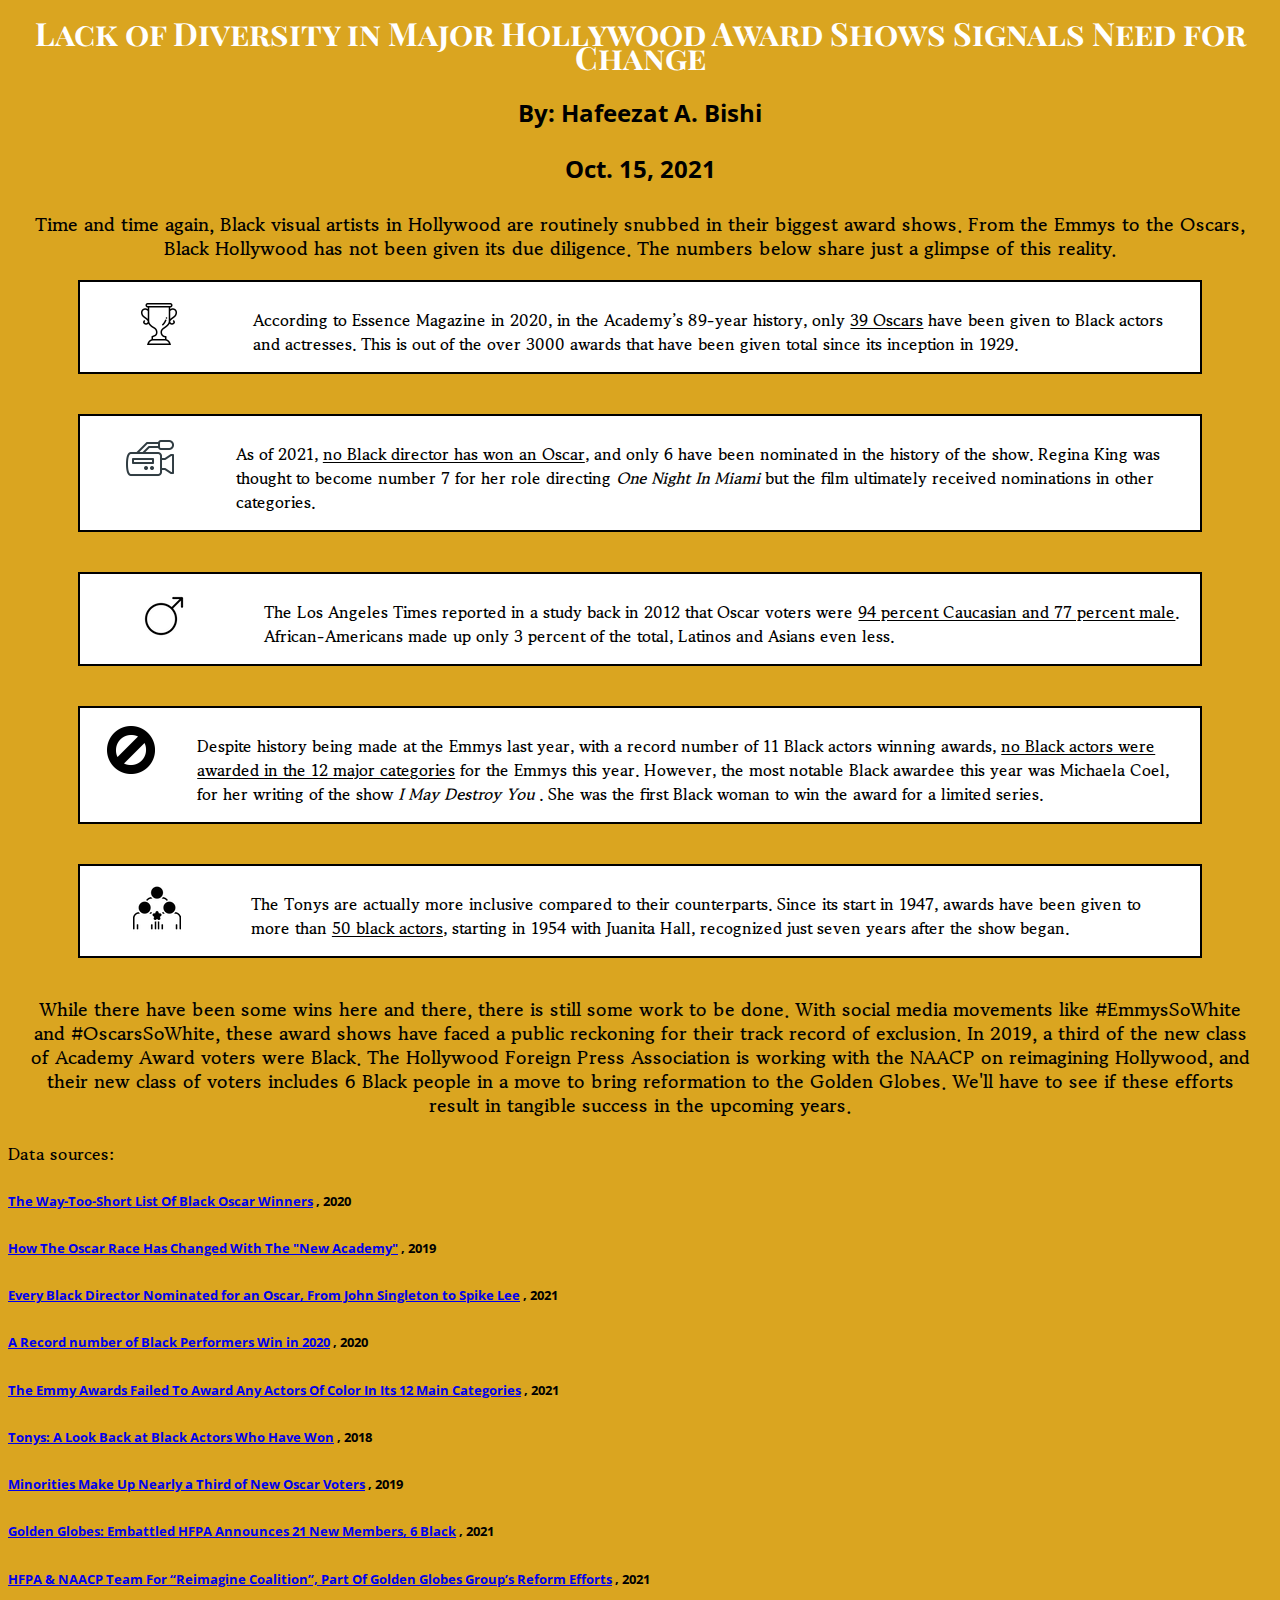
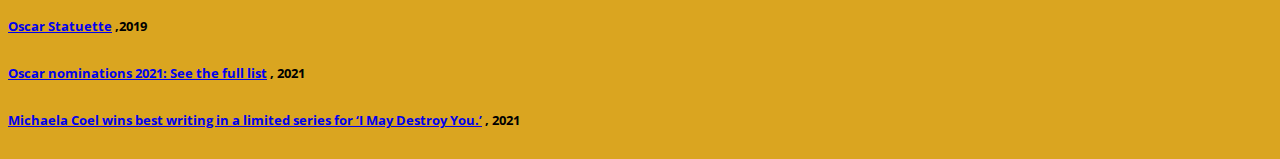
==== index.html @ 349d379c "Add files via upload" ====
<!DOCTYPE html>
<html>
<head>
	<meta charset="utf-8">

	<!-- this is to make the site compatible with multiple devices -->



	<meta http-equiv="X-UA-Compatible" content="IE=edge">
  <meta name="viewport" content="width=device-width, initial-scale=1">

	<title> Icon Assignment </title>

	<!-- I used three different fonts: Playfair Display, Gowun Batang, and Open Sans Condensed -->

<link rel="preconnect" href="https://fonts.googleapis.com">
<link rel="preconnect" href="https://fonts.gstatic.com" crossorigin>
<link href="https://fonts.googleapis.com/css2?family=Gowun+Batang&family=Playfair+Display:ital,wght@1,600&display=swap" rel="stylesheet">

<link rel="preconnect" href="https://fonts.googleapis.com">
<link rel="preconnect" href="https://fonts.gstatic.com" crossorigin>
<link href="https://fonts.googleapis.com/css2?family=Open+Sans+Condensed:wght@300&display=swap" rel="stylesheet">

<link rel="preconnect" href="https://fonts.googleapis.com">
<link rel="preconnect" href="https://fonts.gstatic.com" crossorigin>
<link href="https://fonts.googleapis.com/css2?family=Gowun+Batang:wght@700&display=swap" rel="stylesheet">


	<link rel="stylesheet" type="text/css" href="style.css">
</head>

<body>

	<article>
    <div class="container">
      <h1> Lack of Diversity in Major Hollywood Award Shows Signals Need for Change</h1>
      <h4>By: Hafeezat A. Bishi</h4>
      <h4>Oct. 15, 2021</h4>
    </div>

    <div class="container">
  <!-- Intro text goes here -->
  <h3>Time and time again, Black visual artists in Hollywood are routinely snubbed in their biggest award shows. From the Emmys to the Oscars, Black Hollywood has not been given its due diligence. The numbers below share just a glimpse of this reality. </h3>

</div>

<div class="iconography content">

<!-- iconography with text and flexbox go here -->

<div class="main container">
	<div class="icon container">
		<img src="images/trophy.png">
	</div>
	<div class="text container">
		<p> According to Essence Magazine in 2020, in the Academy’s 89-year history, only <u>39 Oscars</u> have been given to Black actors and actresses. This is out of the over 3000 awards that have been given total since its inception in 1929.</p>

		<!-- figure out why the icon moved and fix it -->
	</div>
</div>

<div class="main container">
	<div class="icon container">
		<img src="images/camera.png">
	</div>
	<div class="text container">
		<p> As of 2021, <u>no Black director has won an Oscar</u>, and only 6 have been nominated in the history of the show. Regina King was thought to become number 7 for her role directing <em> One Night In Miami</em> but the film ultimately received nominations in other categories.</p>
	</div>
</div>

<div class="main container">
	<div class="icon container">
		<img src="images/man.png">
	</div>
	<div class="text container">
		<p>The Los Angeles Times reported in a study back in 2012 that Oscar voters were <u>94 percent Caucasian and 77 percent male</u>. African-Americans made up only 3 percent of the total, Latinos and Asians even less.</p>
	</div>
</div>

<div class="main container">
	<div class="icon container">
		<img src="images/no (1).png">
	</div>
	<div class="text container">
		<p>Despite history being made at the Emmys last year, with a record number of 11 Black actors winning awards, <u>no Black actors were awarded in the 12 major categories</u> for the Emmys this year. However, the most notable Black awardee this year was Michaela Coel, for her writing of the show <em> I May Destroy You </em>. She was the first Black woman to win the award for a limited series.
</p>
	</div>
</div>

<div class="main container">
	<div class="icon container">
		<img src="images/particular.png">
	</div>
	<div class="text container">
		<p>The Tonys are actually more inclusive compared to their counterparts. Since its start in 1947, awards have been given to more than <u>50 black actors</u>, starting in 1954 with Juanita Hall, recognized just seven years after the show began.</p>
	</div>
</div>

</div>

<div class="container">
	 <h3>While there have been some wins here and there, there is still some work to be done. With social media movements like #EmmysSoWhite and #OscarsSoWhite, these award shows have faced a public reckoning for their track record of exclusion. In 2019, a third of the new class of Academy Award voters were Black. The Hollywood Foreign Press Association is working with the NAACP on reimagining Hollywood, and their new class of voters includes 6 Black people in a move to bring reformation to the Golden Globes. We'll have to see if these efforts result in tangible success in the upcoming years. </h3>

</div>


</article>

<footer class="container">

<!-- edit sources-->
<div class="container2">
 <h5>Data sources:</h5>

  <h6><a href="https://www.essence.com/celebrity/way-too-short-list-black-oscar-winners/ 
">The Way-Too-Short List Of Black Oscar Winners</a> , 2020</h6>

	<h6><a href="https://www.hollywoodreporter.com/movies/movie-news/how-new-academy-is-changing-oscar-race-1172681/ 
">How The Oscar Race Has Changed With The "New Academy"</a> , 2019</h6>

	<h6><a href="https://www.thewrap.com/black-director-nominated-for-oscar-john-singleton-jordan-peele/ 
">Every Black Director Nominated for an Oscar, From John Singleton to Spike Lee</a> , 2021</h6>

	<h6><a href="https://www.etonline.com/emmys-a-record-number-of-black-performers-win-in-2020-153345
">A Record number of Black Performers Win in 2020</a> , 2020</h6>

	<h6><a href="https://www.buzzfeednews.com/article/ellendurney/emmys-so-white-academy-failed-to-award-any-actors-of-color 
">The Emmy Awards Failed To Award Any Actors Of Color In Its 12 Main Categories</a> , 2021</h6>

	<h6><a href="https://www.hollywoodreporter.com/lists/black-tony-awards-acting-winner-1098725/ 
">Tonys: A Look Back at Black Actors Who Have Won</a> , 2018</h6>

	<h6><a href="https://www.nytimes.com/2019/07/01/business/media/oscars-academy-voters.html
">Minorities Make Up Nearly a Third of New Oscar Voters</a> , 2019</h6>

	<h6><a href="https://www.hollywoodreporter.com/news/general-news/hfpa-21-new-members-six-black-1235023761/
">Golden Globes: Embattled HFPA Announces 21 New Members, 6 Black</a> , 2021</h6>

	<h6><a href="https://deadline.com/2021/10/hfpa-naacp-partnership-reimagine-coalition-golden-globes-1234851849/
">HFPA & NAACP Team For “Reimagine Coalition”, Part Of Golden Globes Group’s Reform Efforts</a> , 2021</h6>

	<h6><a href="https://www.oscars.org/oscars/statuette 
">Oscar Statuette</a> ,2019</h6>

	<h6><a href="https://ew.com/awards/oscars/oscars-nominations-2021/
">Oscar nominations 2021: See the full list</a> , 2021</h6>

	<h6><a href="https://www.nytimes.com/2021/09/19/arts/television/michaela-coel-emmy-award.html 
">Michaela Coel wins best writing in a limited series for ‘I May Destroy You.’</a> , 2021</h6>

  </div>
  </footer>

</body>
</html>
---- style.css ----
body{background-color: goldenrod;}

* {
    box-sizing: border-box;
}

body,
html {
    font-size: 16px;}


/********** Styling for all my text ********/
h1 {
	font-size: xx-large;
    color: white;
    text-align: center;
    font-variant: small-caps;
    font-family:'Playfair Display', serif;} 

h4{
	text-align: center;
	font-size: x-large;
	font-family: 'Open Sans Condensed', sans-serif;

}

h3{
	padding-left: 1em;
	padding-right: 1em;
	color: black;
	font-family: 'Gowun Batang', serif;}

p {
	color: black;
	padding-right: 1em;
	padding-left: 1em;
	text-align: left;
	font-weight: 700;
	font-size: 16px;
	font-family: 'Gowun Batang', serif;}

.container {
	line-height: 1.5em;
	text-align: center;}

h5{
	font-family: 'Gowun Batang', serif;
}

h6{
	font-family: 'Open Sans Condensed',sans-serif;
}

/******************/



/******** Styling for my icons/flexboxes ***********/

div.main.container{
	display: flex;
		flex-wrap: nowrap;
	margin-bottom: 40px;
	margin-right: 70px;
	margin-left: 70px;
	padding-top: 10px;
	background-color: white;
	border-color: black;
	border: 2px solid;
}

div.icon.container{
	flex-basis: 25%;
	display: block;
	position: relative;
	top: 8px;
	bottom: 8px;
}

div.text.containter{
	flex-basis: 75%;
	display: block;
}

/* I had to decrease the line legnth between my sources and the heading for data sources*/

div.container2 {
	font-family: Open Sans Condensed;
	font-size: 20px;
	text-align: left;
	line-height: 0.8em;
}


  /*Tablet and Deskstop CSS*/
@media(min-width: 681px) {
    
  .flex{
    display: flex;
    justify-content: space-between;
  }

  .flex>div{
    flex-basis: 30%;
  }

}


 /*Desktop-Only CSS*/
@media(min-width: 780px) {

   img.icon{
    width: 75%;
   }

}
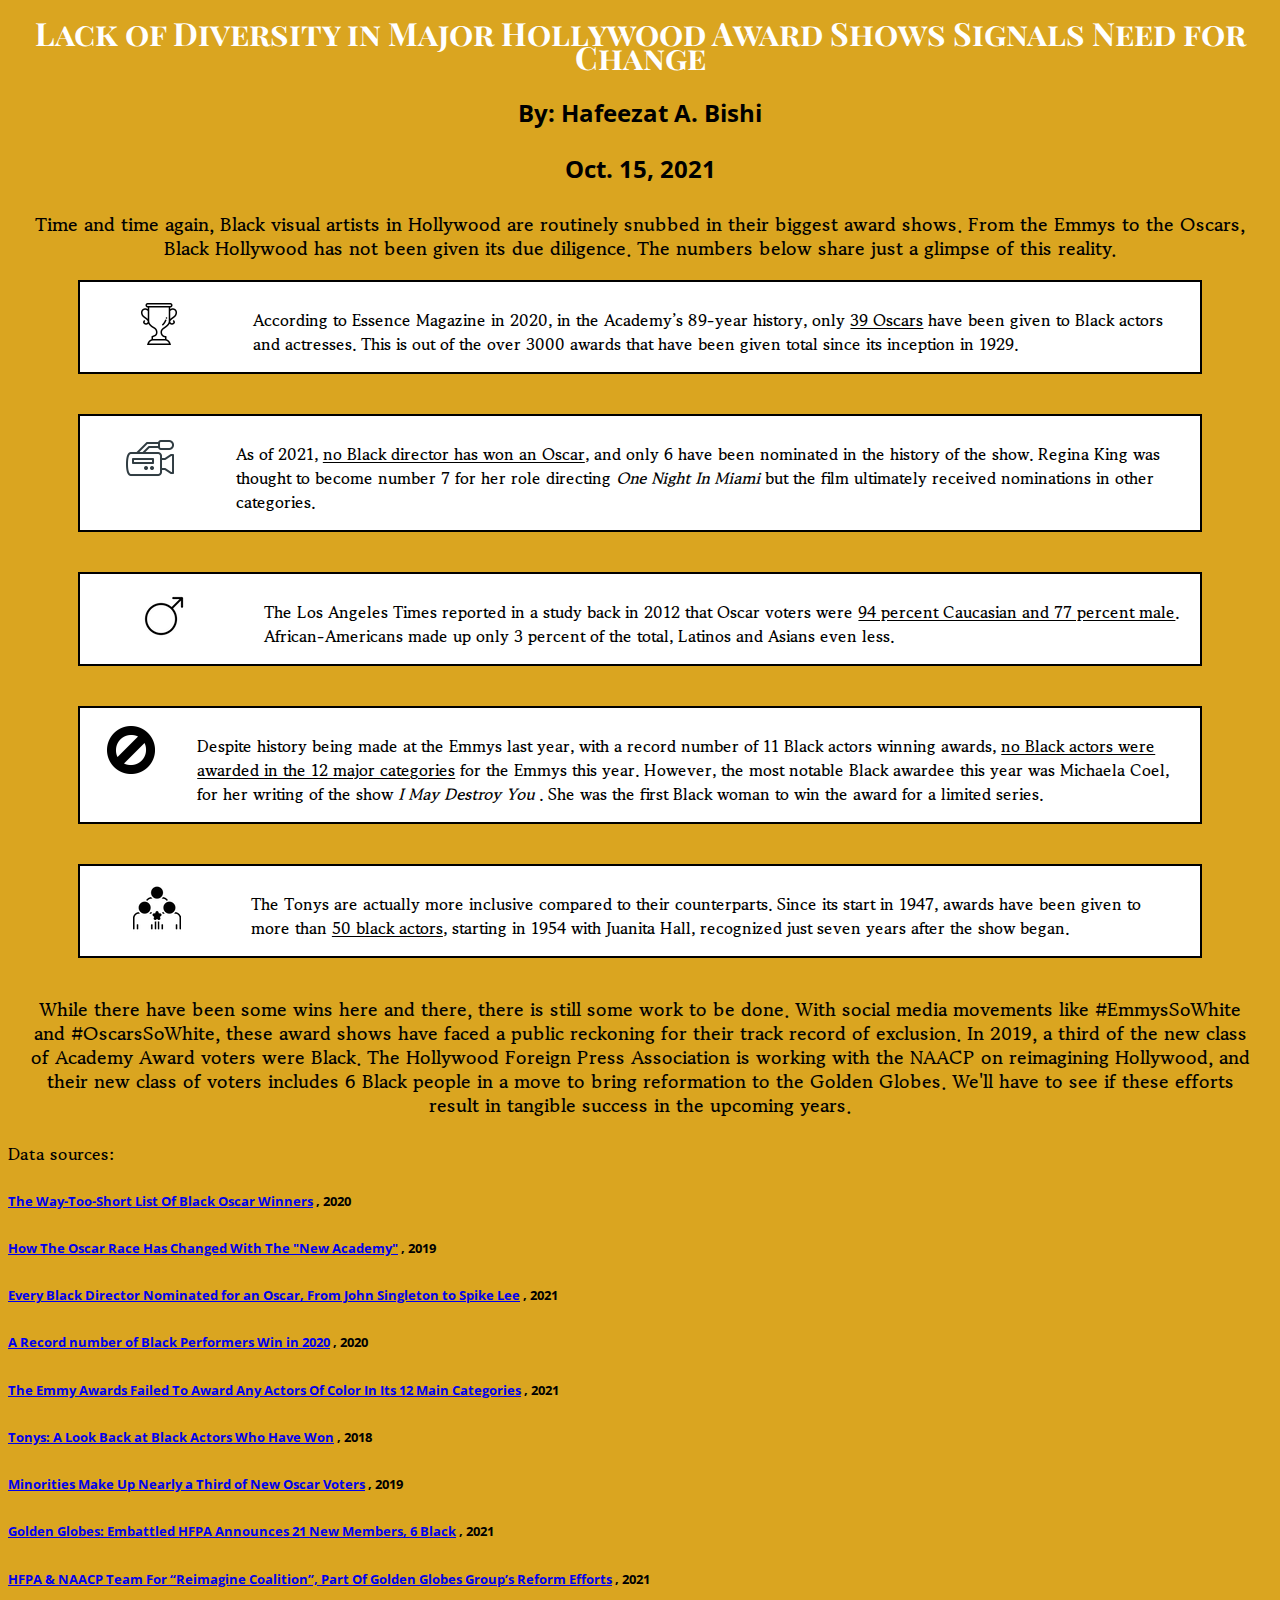
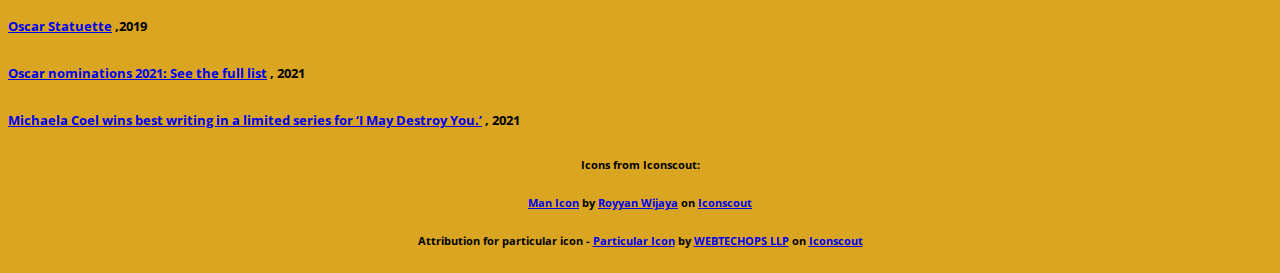
==== commit d3891d4c: "Add files via upload" ====
--- a/index.html
+++ b/index.html
@@ -51,7 +51,7 @@
 
 <div class="main container">
 	<div class="icon container">
-		<img src="images/trophy.png">
+		<img src="images/trophy.png" alt="icon of a trophy">
 	</div>
 	<div class="text container">
 		<p> According to Essence Magazine in 2020, in the Academy’s 89-year history, only <u>39 Oscars</u> have been given to Black actors and actresses. This is out of the over 3000 awards that have been given total since its inception in 1929.</p>
@@ -62,7 +62,7 @@
 
 <div class="main container">
 	<div class="icon container">
-		<img src="images/camera.png">
+		<img src="images/camera.png" alt="icon of a camera with a microphone on top">
 	</div>
 	<div class="text container">
 		<p> As of 2021, <u>no Black director has won an Oscar</u>, and only 6 have been nominated in the history of the show. Regina King was thought to become number 7 for her role directing <em> One Night In Miami</em> but the film ultimately received nominations in other categories.</p>
@@ -71,7 +71,7 @@
 
 <div class="main container">
 	<div class="icon container">
-		<img src="images/man.png">
+		<img src="images/man.png" alt="icon of the male sex symbol">
 	</div>
 	<div class="text container">
 		<p>The Los Angeles Times reported in a study back in 2012 that Oscar voters were <u>94 percent Caucasian and 77 percent male</u>. African-Americans made up only 3 percent of the total, Latinos and Asians even less.</p>
@@ -80,7 +80,7 @@
 
 <div class="main container">
 	<div class="icon container">
-		<img src="images/no (1).png">
+		<img src="images/no (1).png" alt="image of a circle with a slash in the middle meaning no">
 	</div>
 	<div class="text container">
 		<p>Despite history being made at the Emmys last year, with a record number of 11 Black actors winning awards, <u>no Black actors were awarded in the 12 major categories</u> for the Emmys this year. However, the most notable Black awardee this year was Michaela Coel, for her writing of the show <em> I May Destroy You </em>. She was the first Black woman to win the award for a limited series.
@@ -90,7 +90,7 @@
 
 <div class="main container">
 	<div class="icon container">
-		<img src="images/particular.png">
+		<img src="images/particular.png" alt="image of three persons with a star in the middle of them">
 	</div>
 	<div class="text container">
 		<p>The Tonys are actually more inclusive compared to their counterparts. Since its start in 1947, awards have been given to more than <u>50 black actors</u>, starting in 1954 with Juanita Hall, recognized just seven years after the show began.</p>
@@ -150,6 +150,13 @@
 ">Michaela Coel wins best writing in a limited series for ‘I May Destroy You.’</a> , 2021</h6>
 
   </div>
+
+  <div class="attribution">
+  	<h6>Icons from Iconscout:</h6>
+  	<h6><a href="https://iconscout.com/icons/man" target="_blank">Man Icon</a> by <a href="https://iconscout.com/contributors/royyanwijaya">Royyan Wijaya</a> on <a href="https://iconscout.com">Iconscout</a> </h6>
+  	<h6>Attribution for particular icon - <a href="https://iconscout.com/icons/particular" target="_blank">Particular Icon</a> by <a href="https://iconscout.com/contributors/priyanka-gupta">WEBTECHOPS LLP</a> on <a href="https://iconscout.com">Iconscout</a> </h6>
+
+
   </footer>
 
 </body>
--- a/style.css
+++ b/style.css
@@ -82,13 +82,17 @@
 	display: block;
 }
 
-/* I had to decrease the line legnth between my sources and the heading for data sources*/
+/* I had to decrease the line legnth between my sources and the heading for data sources, and with my attributions*/
 
 div.container2 {
 	font-family: Open Sans Condensed;
 	font-size: 20px;
 	text-align: left;
 	line-height: 0.8em;
+}
+
+div.attribution{
+		line-height: 0.8em;
 }
 
 
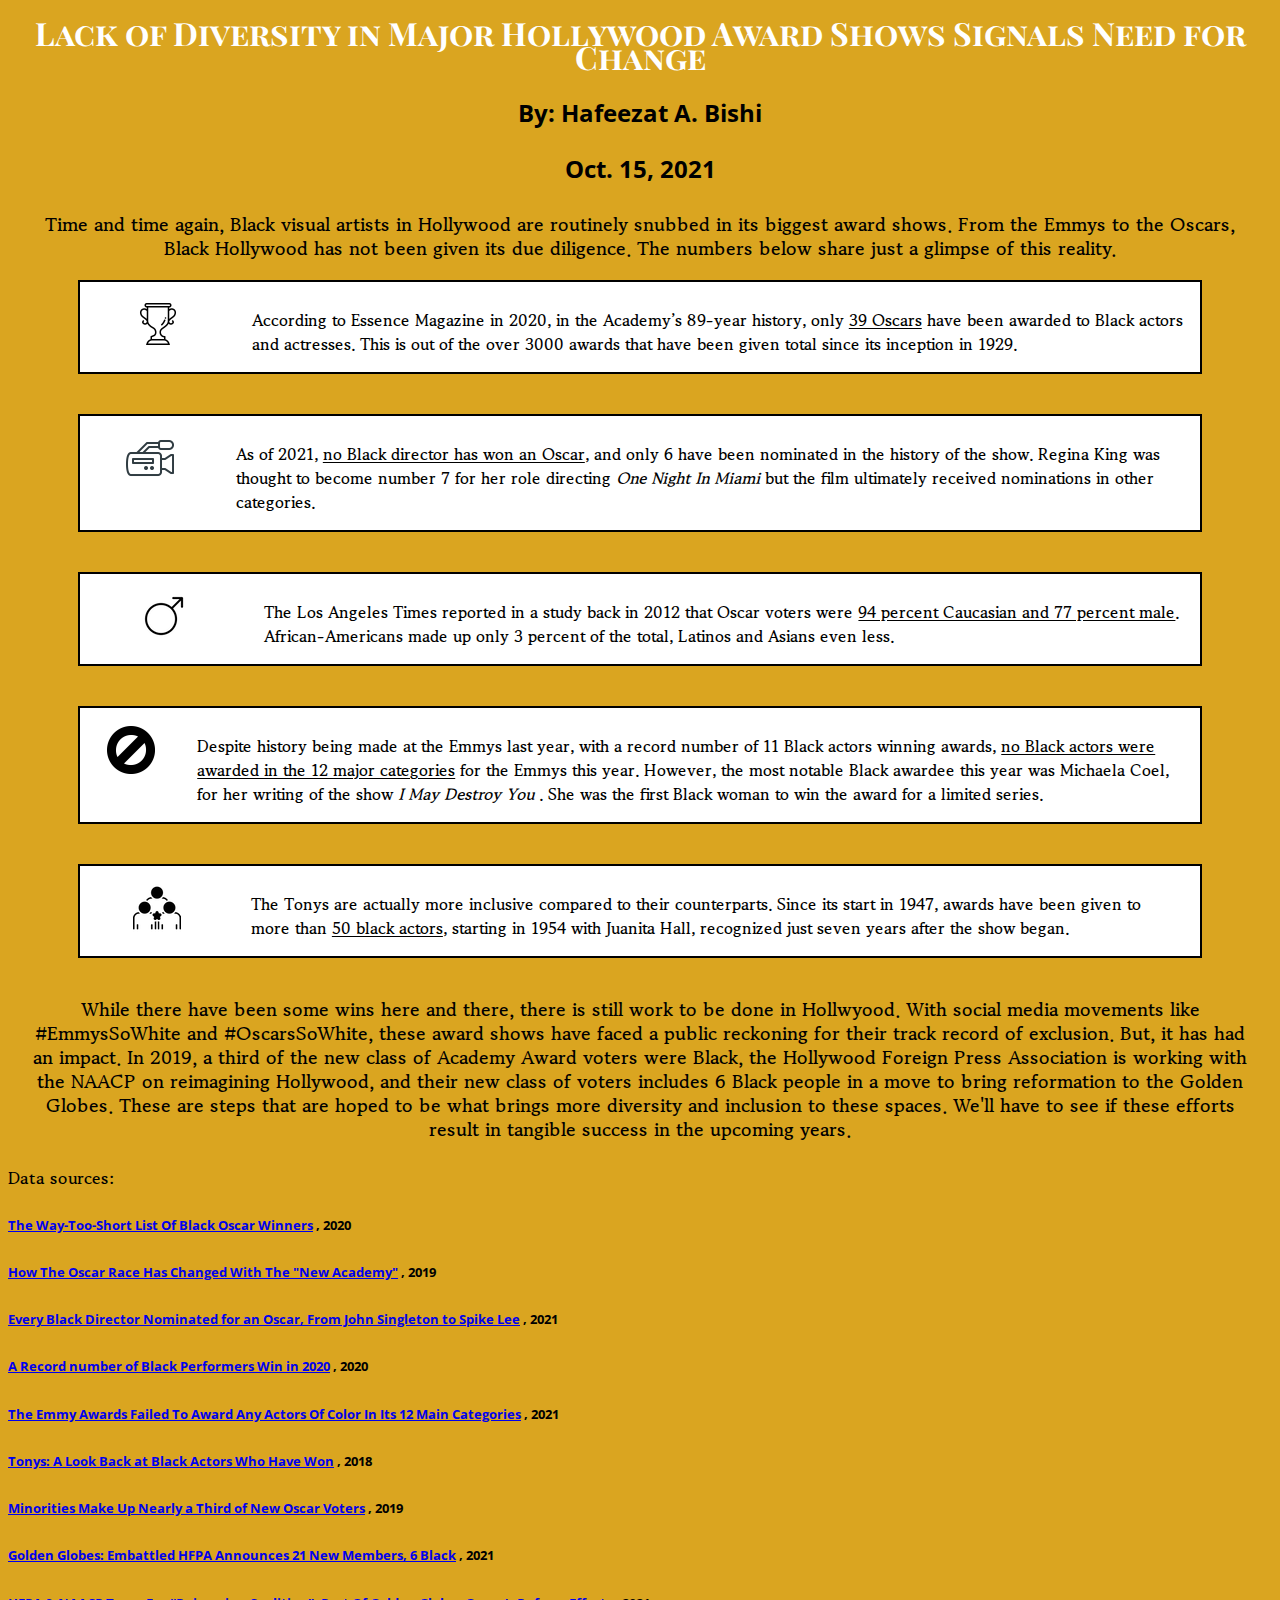
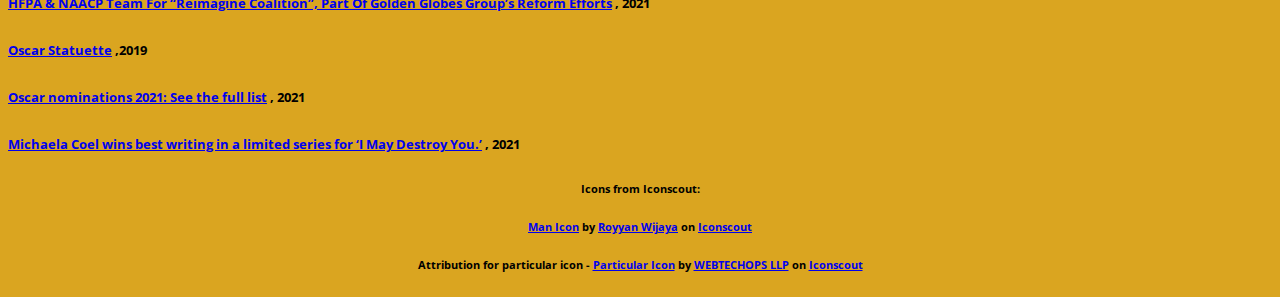
==== commit ef33e14c: "Add files via upload" ====
--- a/index.html
+++ b/index.html
@@ -41,7 +41,7 @@
 
     <div class="container">
   <!-- Intro text goes here -->
-  <h3>Time and time again, Black visual artists in Hollywood are routinely snubbed in their biggest award shows. From the Emmys to the Oscars, Black Hollywood has not been given its due diligence. The numbers below share just a glimpse of this reality. </h3>
+  <h3>Time and time again, Black visual artists in Hollywood are routinely snubbed in its biggest award shows. From the Emmys to the Oscars, Black Hollywood has not been given its due diligence. The numbers below share just a glimpse of this reality. </h3>
 
 </div>
 
@@ -54,9 +54,7 @@
 		<img src="images/trophy.png" alt="icon of a trophy">
 	</div>
 	<div class="text container">
-		<p> According to Essence Magazine in 2020, in the Academy’s 89-year history, only <u>39 Oscars</u> have been given to Black actors and actresses. This is out of the over 3000 awards that have been given total since its inception in 1929.</p>
-
-		<!-- figure out why the icon moved and fix it -->
+		<p> According to Essence Magazine in 2020, in the Academy’s 89-year history, only <u>39 Oscars</u> have been awarded to Black actors and actresses. This is out of the over 3000 awards that have been given total since its inception in 1929.</p>
 	</div>
 </div>
 
@@ -100,7 +98,7 @@
 </div>
 
 <div class="container">
-	 <h3>While there have been some wins here and there, there is still some work to be done. With social media movements like #EmmysSoWhite and #OscarsSoWhite, these award shows have faced a public reckoning for their track record of exclusion. In 2019, a third of the new class of Academy Award voters were Black. The Hollywood Foreign Press Association is working with the NAACP on reimagining Hollywood, and their new class of voters includes 6 Black people in a move to bring reformation to the Golden Globes. We'll have to see if these efforts result in tangible success in the upcoming years. </h3>
+	 <h3>While there have been some wins here and there, there is still work to be done in Hollwyood. With social media movements like #EmmysSoWhite and #OscarsSoWhite, these award shows have faced a public reckoning for their track record of exclusion. But, it has had an impact. In 2019, a third of the new class of Academy Award voters were Black, the Hollywood Foreign Press Association is working with the NAACP on reimagining Hollywood, and their new class of voters includes 6 Black people in a move to bring reformation to the Golden Globes. These are steps that are hoped to be what brings more diversity and inclusion to these spaces. We'll have to see if these efforts result in tangible success in the upcoming years. </h3>
 
 </div>
 
